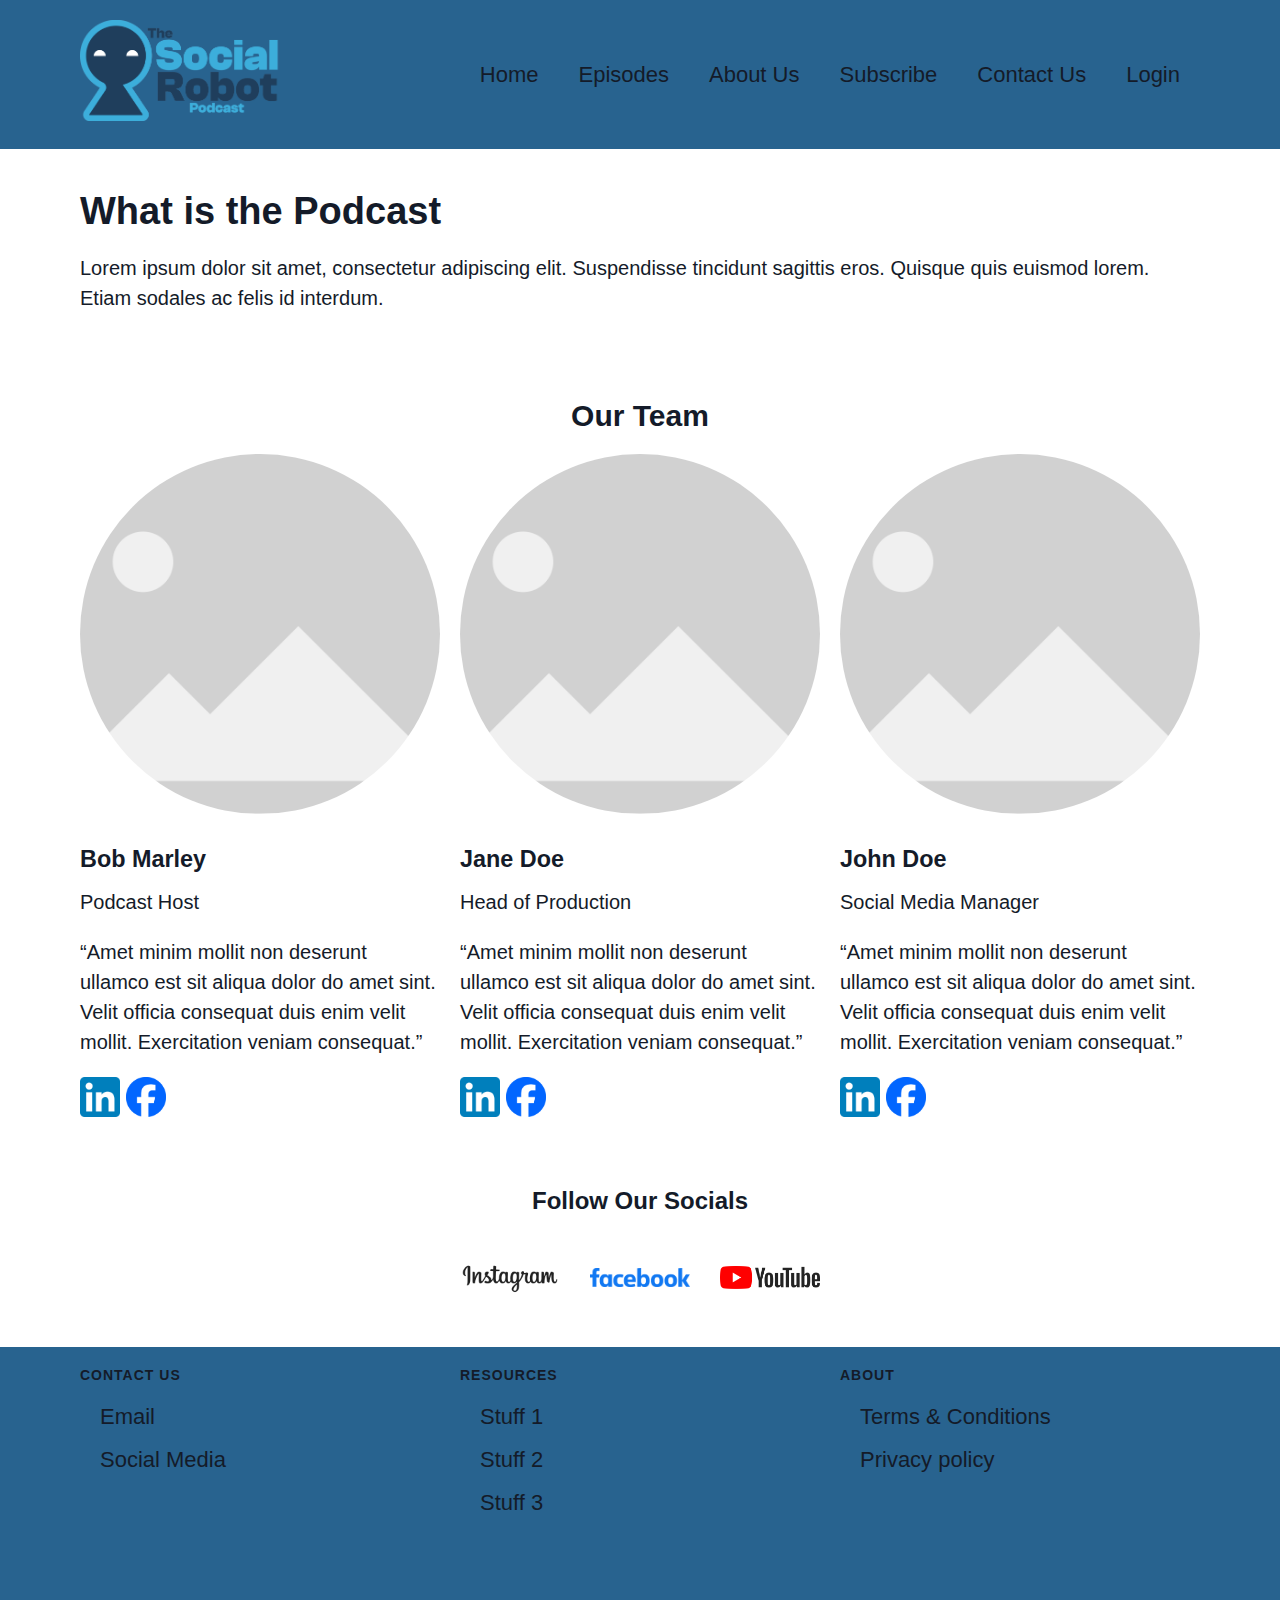
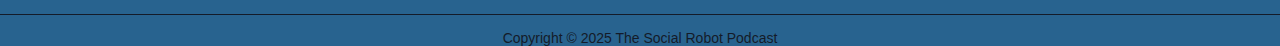
==== about-us.html @ 567af56d "Add files via upload" ====
<!DOCTYPE html>
<html lang="en">
<head>
  <meta charset="utf-8">
  <title>About Us</title>
  <meta name="viewport" content="width=device-width, initial-scale=1.0">
  <link href="css/group-project-standard.css" rel="stylesheet" type="text/css">
</head>
<body class="body">
  <header class="site-header">
    <div class="container-navbar">
      <a href="index.html" class="img-logo"><img src="images/Social-robot-podcast-horizontal-logo-mark.png" alt="Social Robot Podcast Logo"></a>
      <nav role="navigation" class="nav-menu">
        <ul role="list" class="nav-menu-items">
          <li><a href="index.html" aria-current="page" class="nav-link">Home</a></li>
          <li><a href="episodes.html" class="nav-link">Episodes</a></li>
          <li><a href="about-us.html" class="nav-link">About Us</a></li>
          <li><a href="subscribe.html" class="nav-link">Subscribe</a></li>
          <li><a href="contact-us.html" class="nav-link">Contact Us</a></li>
          <li><a href="login.html" class="nav-link">Login</a></li>
        </ul>
      </nav>
    </div>
  </header>
  <section class="about-podcast">
    <div class="container-padded">
      <h1>What is the Podcast</h1>
      <p>Lorem ipsum dolor sit amet, consectetur adipiscing elit. Suspendisse tincidunt sagittis eros. Quisque quis euismod lorem. Etiam sodales ac felis id interdum.</p>
    </div>
  </section>
  <section class="our-team">
    <div class="container-padded">
      <h2 class="centered-heading">Our Team</h2>
      <div class="grid-layout">
        <div class="team-card"><img src="images/Placeholder_view_vector.svg.png" class="profile-image" alt="Profile Image">
          <div>
            <h3 class="name-main-heading">Bob Marley</h3>
            <div>Podcast Host</div>
          </div>
          <p class="margin-bottom-large">“Amet minim mollit non deserunt ullamco est sit aliqua dolor do amet sint. Velit officia consequat duis enim velit mollit. Exercitation veniam consequat.”</p>
          <div class="div-block">
            <img src="images/LinkedIn_icon.svg.png" class="social-icon" alt="LinkedIn Icon">
            <img src="images/2023_Facebook_icon.svg.png" class="social-icon" alt="Facebook Icon">
          </div>
        </div>
        <div class="team-card"><img src="images/Placeholder_view_vector.svg.png" class="profile-image" alt="Profile Image">
          <div>
            <h3 class="name-main-heading">Jane Doe</h3>
            <div>Head of Production</div>
          </div>
          <p class="margin-bottom-large">“Amet minim mollit non deserunt ullamco est sit aliqua dolor do amet sint. Velit officia consequat duis enim velit mollit. Exercitation veniam consequat.”</p>
          <div class="div-block">
            <img src="images/LinkedIn_icon.svg.png" class="social-icon" alt="LinkedIn Icon">
            <img src="images/2023_Facebook_icon.svg.png" class="social-icon" alt="Facebook Icon">
          </div>
        </div>
        <div class="team-card"><img src="images/Placeholder_view_vector.svg.png" class="profile-image" alt="Profile Image">
          <div>
            <h3 class="name-main-heading">John Doe</h3>
            <div>Social Media Manager</div>
          </div>
          <p class="margin-bottom-large">“Amet minim mollit non deserunt ullamco est sit aliqua dolor do amet sint. Velit officia consequat duis enim velit mollit. Exercitation veniam consequat.”</p>
          <div class="div-block">
            <img src="images/LinkedIn_icon.svg.png" class="social-icon" alt="LinkedIn Icon">
            <img src="images/2023_Facebook_icon.svg.png" class="social-icon" alt="Facebook Icon">
          </div>
        </div>
      </div>
    </div>
  </section>
  <section class="follow-socials">
    <div class="container-padded">
      <h2 class="socials-title">Follow Our Socials</h2>
      <div class="socials-wrapper">
        <img src="images/Instagram_logo.svg.png" class="social-icon" alt="Instagram Logo">
        <img src="images/Facebook_Logo_2019.svg.png" class="social-icon" alt="Facebook Logo">
        <img src="images/YouTube_Logo_2017.svg.png" class="social-icon" alt="YouTube Logo">
      </div>
    </div>
  </section>
  <footer class="page-footer">
    <div class="container-padded">
      <div class="footer-content">
        <div class="footer-block">
          <div class="title-small">Contact Us</div>
          <a class="nav-link" href="#">Email</a>
          <a class="nav-link" href="#">Social Media</a>
        </div>
        <div class="footer-block">
          <div class="title-small">Resources</div>
          <a class="nav-link" href="#">Stuff 1</a>
          <a class="nav-link" href="#">Stuff 2</a>
          <a class="nav-link" href="#">Stuff 3</a>
        </div>
        <div class="footer-block">
          <div class="title-small">About</div>
          <a href="#" class="nav-link">Terms &amp; Conditions</a>
          <a href="#" class="nav-link">Privacy policy</a>
        </div>
      </div>
    </div>
    <div class="footer-divider"></div>
    <div class="footer-copyright-center">Copyright © 2025 The Social Robot Podcast</div>
  </footer>
</body>
</html>
---- css/group-project-standard.css ----
:root {
  --dark-blue: #141b29;
  --blue: #28638f;
  --mid-blue: #1f3e5c;
  --light-blue: #3caedb;
  --yellow: #ffbb38;
  --font-family: Arial, sans-serif;
  --font-size: 20px;
  --line-height: 1.5;
}

ul > li {
  display: inline-block;
}

h1, h2, h3 {
  margin-top: 20px;
  margin-bottom: 10px;
}

h1 {
  font-size: 38px;
  font-weight: bold;
  line-height: 44px;
}

p {
  margin-bottom: 20px;
}

img {
  max-width: 100%;
  height: auto;
  display: inline-block;
  justify-content: center;
}

.img-navbar {
  object-fit: scale-down;
}

.img-icon {
  max-width: 30%;
  height: auto;
  object-fit: scale-down;
}

.img-logo {
  display: block;
  margin-right: 20px;
  max-width: 200px;
  height: auto;
}

.img-logo img {
  max-width: 100%;
  height: auto;
}

.container-navbar {
  background-color: var(--blue);
  justify-content: space-between;
  align-items: center;
  padding: 20px 80px;
  position: relative;
  display: flex;
  flex-wrap: wrap;
}

.wrapper-split {
  justify-content: space-evenly;
  align-items: center;
  display: flex;
  padding: 10px 0;
  flex-wrap: wrap;
}

.nav-menu {
  justify-content: flex-end;
  align-items: center;
  display: flex;
  width: auto;
}

.nav-menu-items {
  display: flex;
  justify-content: space-between;
  width: auto;
}

.nav-link {
  color: var(--dark-blue);
  margin: 0 10px;
  padding: 5px 10px;
  text-decoration: none;
  font-size: 22px; /* Increase font size for better readability */
}

.nav-link:hover {
  color: var(--yellow);
}

.split {
  flex-flow: column;
  flex: 1 1 45%;
  justify-content: center;
  align-self: stretch;
  align-items: flex-start;
  max-width: 45%;
  display: flex;
  margin: 10px;
}

.container-padded {
  background-color: #0000;
  padding: 20px 80px;
  position: relative;
}

.centered-heading {
  text-align: center;
  margin-bottom: 16px;
}

.centered-subheading {
  text-align: center;
  max-width: 530px;
  margin-left: auto;
  margin-right: auto;
}

.scroll-item {
  display: inline-block;
  vertical-align: middle;
  padding: 20px 20px;
  white-space: normal;
}

.scroll-outer {
  width: auto;
  overflow-x: scroll;
  overflow-y: hidden;
  white-space: nowrap;
}

.team-block-info-2 {
  flex-direction: column;
  align-items: flex-start;
  padding-left: 24px;
  padding-right: 24px;
  display: flex;
}

.team-member-name {
  margin-bottom: 12px;
  font-weight: 600;
}

.grid-layout {
  display: grid;
  grid-template-columns: repeat(auto-fit, minmax(200px, 1fr));
  gap: 20px;
}

.info-card {
  text-align: center;
  padding: 20px;
  background-color: #f9f9f9;
  border-radius: 8px;
}

.profile-image {
  width: 100%;
  height: auto;
  border-radius: 50%;
  aspect-ratio: 1 / 1;
  object-fit: cover;
}

.info-name {
  margin-top: 10px;
  font-size: 18px;
  font-weight: bold;
}

.socials-title {
  text-align: center;
  font-size: 24px;
  line-height: 32px;
}

.socials-wrapper {
  display: flex;
  justify-content: center;
  gap: 30px;
  flex-wrap: wrap;
}

.social-icon {
  width: 100px;
  height: 100px;
  object-fit: contain;
}

.page-footer {
  background-color: var(--blue);
}

.footer-wrapper {
  justify-content: space-between;
  align-items: flex-start;
  max-width: 900px;
  margin-left: auto;
  margin-right: auto;
  display: flex;
}

.footer-content {
  display: grid;
  grid-template-columns: repeat(auto-fit, minmax(200px, 1fr));
  grid-gap: 20px;
}

.footer-block {
  flex-direction: column;
  justify-content: flex-start;
  align-items: flex-start;
  display: flex;
}

.title-small {
  letter-spacing: 1px;
  text-transform: uppercase;
  margin-bottom: 12px;
  font-size: 14px;
  font-weight: 700;
  line-height: 16px;
}

.footer-social-block {
  justify-content: flex-start;
  align-items: center;
  margin-top: 12px;
  margin-left: -12px;
  display: flex;
}

.footer-social-link {
  margin-left: 12px;
}

.footer-divider {
  background-color: var(--dark-blue);
  width: 100%;
  height: 1px;
  margin-top: 70px;
  margin-bottom: 15px;
}

.footer-copyright-center {
  text-align: center;
  font-size: 14px;
  line-height: 16px;
}

body {
  margin: 0;
  min-height: 100%;
  background-color: #fff;
  font-family: var(--font-family);
  font-size: var(--font-size);
  line-height: var(--line-height);
  color: var(--dark-blue);
}

.button-primary {
  color: #fff;
  letter-spacing: 2px;
  text-transform: uppercase;
  background-color: #1a1b1f;
  padding: 12px 25px;
  font-size: 12px;
  line-height: 20px;
  transition: all .2s;
}

.button-primary:hover {
  color: #fff;
  background-color: #32343a;
}

.button-primary:active {
  background-color: #43464d;
}

.small-icon {
  width: 48px;
  height: 48px;
}

/* Media queries for responsive design */
@media (max-width: 1200px) {
  .container-navbar {
    flex-direction: column;
    padding: 20px;
  }

  .nav-menu {
    justify-content: center;
  }

  .wrapper-split {
    flex-direction: column;
    padding: 20px;
  }

  .split {
    max-width: 100%;
    margin-bottom: 20px;
  }

  .footer-content {
    grid-template-columns: 1fr;
  }
}

@media (max-width: 768px) {
  .nav-menu-items {
    flex-direction: column;
    align-items: center;
    gap: 20px; /* Add spacing between nav items */
  }

  .nav-link {
    margin: 10px 0;
    font-size: 24px; /* Increase font size for better readability on smaller screens */
  }

  .container-padded {
    padding: 20px;
  }

  .footer-content {
    grid-template-columns: 1fr;
  }

  .grid-layout {
    grid-template-columns: 1fr;
  }

  .info-card {
    margin-bottom: 20px;
  }

  .scroll-item {
    width: 100%;
    box-sizing: border-box;
    display: flex;
    flex-direction: column;
    align-items: center;
    padding: 10px;
  }

  .scroll-outer {
    overflow-x: auto;
    display: flex;
    flex-wrap: nowrap;
  }

  .scroll-item img {
    max-width: 100%;
    height: auto;
  }
}

/* Additional styles for the about-us section */
.scroll-outer {
  display: flex;
  overflow-x: auto;
  gap: 20px;
}

.scroll-item {
  flex: 0 0 calc(33.333% - 20px);
  box-sizing: border-box;
}

@media (max-width: 1200px) {
  .scroll-item {
    flex: 0 0 calc(50% - 20px);
  }
}

@media (max-width: 768px) {
  .scroll-item {
    flex: 0 0 100%;
  }
}

/* Styles for the social icons */
@media (max-width: 768px) {
  .social-icon {
    width: 120px;
    height: 120px;
  }
}

/* Styles for the social logos */
.socials-wrapper {
  display: flex;
  justify-content: center;
  gap: 30px;
  flex-wrap: wrap;
}

.social-logo {
  width: 200px;
  height: 200px;
  object-fit: contain;
}

@media (max-width: 768px) {
  .social-logo {
    width: 240px;
    height: 240px;
  }
}

/* Styles for the team card icons */
.team-card .social-icon {
  width: 40px;
  height: 40px;
  object-fit: contain;
}
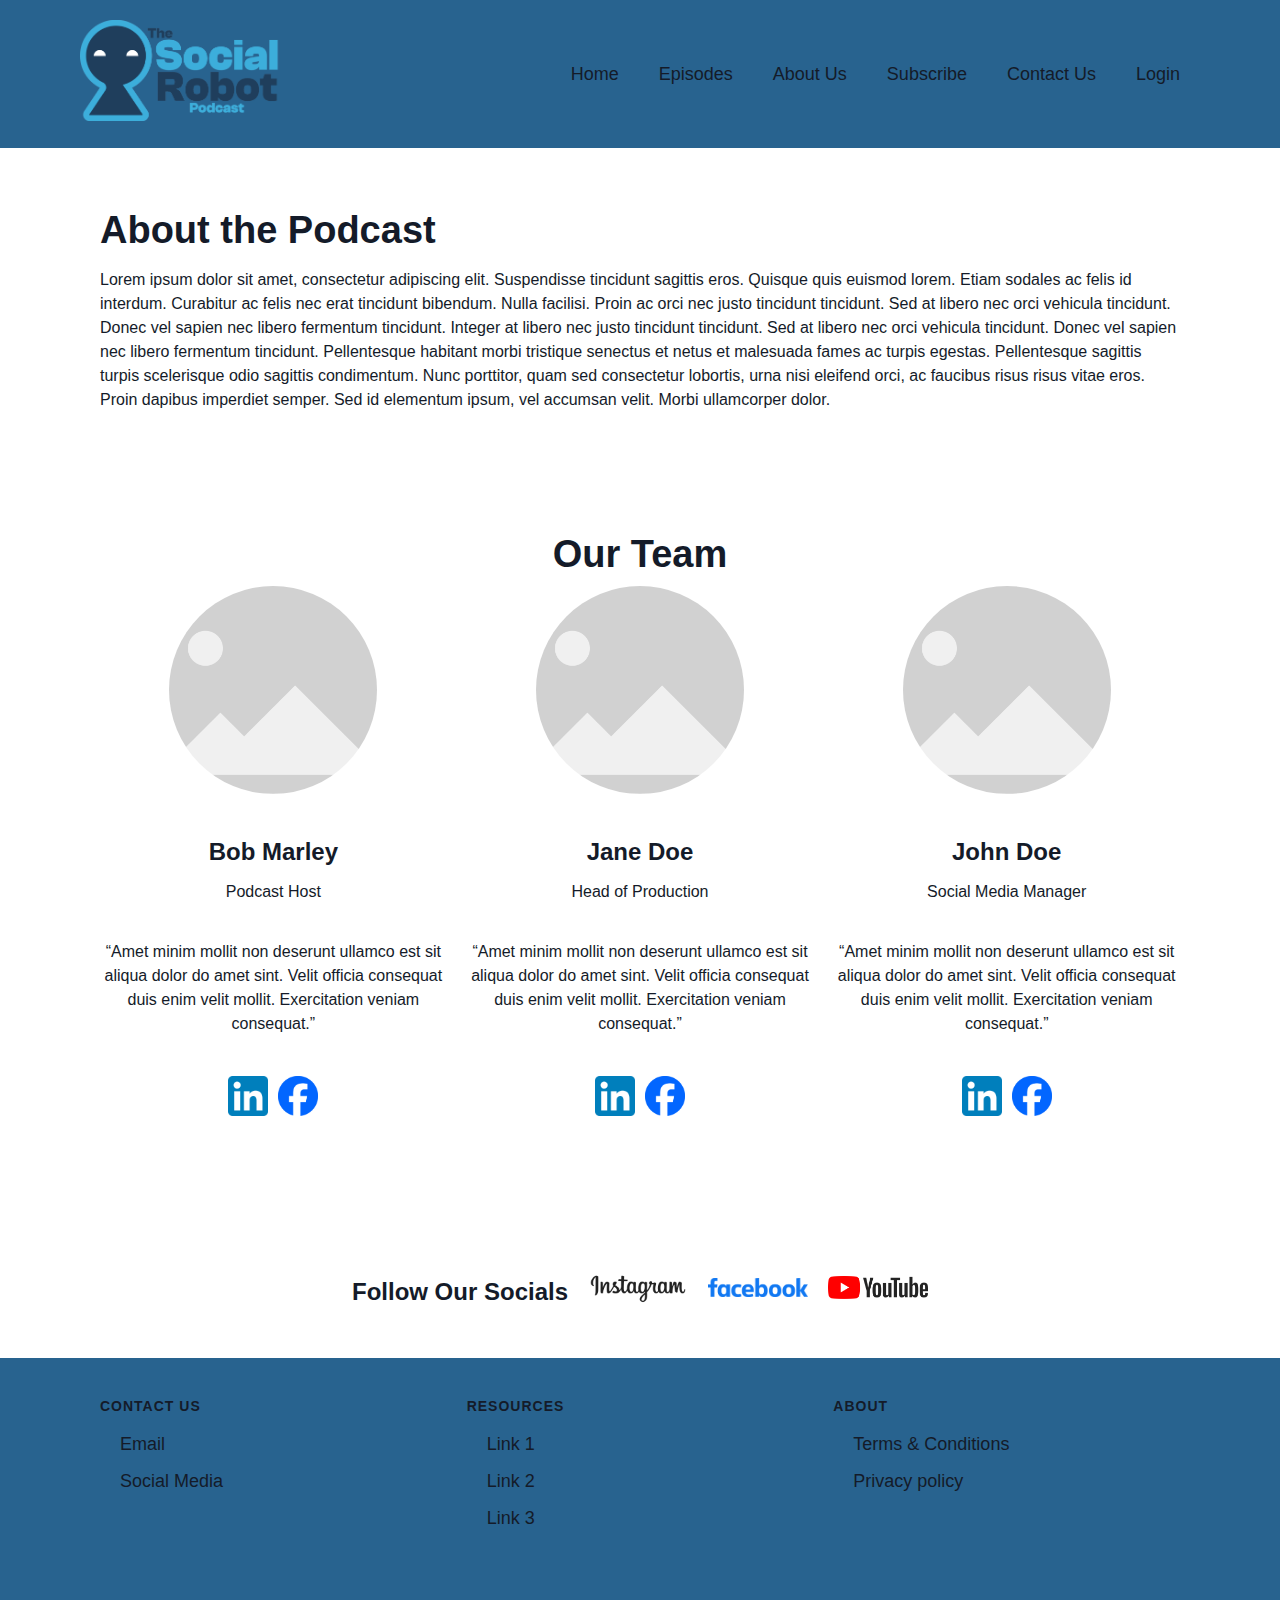
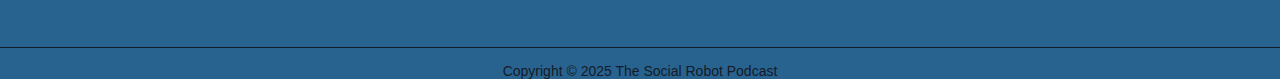
==== commit 4c85cda9: "Add files via upload" ====
--- a/about-us.html
+++ b/about-us.html
@@ -11,6 +11,11 @@
     <div class="container-navbar">
       <a href="index.html" class="img-logo"><img src="images/Social-robot-podcast-horizontal-logo-mark.png" alt="Social Robot Podcast Logo"></a>
       <nav role="navigation" class="nav-menu">
+        <div class="burger-menu" style="background-color: blue;">
+          <div class="line1"></div>
+          <div class="line2"></div>
+          <div class="line3"></div>
+        </div>
         <ul role="list" class="nav-menu-items">
           <li><a href="index.html" aria-current="page" class="nav-link">Home</a></li>
           <li><a href="episodes.html" class="nav-link">Episodes</a></li>
@@ -24,43 +29,46 @@
   </header>
   <section class="about-podcast">
     <div class="container-padded">
-      <h1>What is the Podcast</h1>
-      <p>Lorem ipsum dolor sit amet, consectetur adipiscing elit. Suspendisse tincidunt sagittis eros. Quisque quis euismod lorem. Etiam sodales ac felis id interdum.</p>
+      <h1 class="section-heading">About the Podcast</h1>
+      <p>Lorem ipsum dolor sit amet, consectetur adipiscing elit. Suspendisse tincidunt sagittis eros. Quisque quis euismod lorem. Etiam sodales ac felis id interdum. Curabitur ac felis nec erat tincidunt bibendum. Nulla facilisi. Proin ac orci nec justo tincidunt tincidunt. Sed at libero nec orci vehicula tincidunt. Donec vel sapien nec libero fermentum tincidunt. Integer at libero nec justo tincidunt tincidunt. Sed at libero nec orci vehicula tincidunt. Donec vel sapien nec libero fermentum tincidunt. Pellentesque habitant morbi tristique senectus et netus et malesuada fames ac turpis egestas. Pellentesque sagittis turpis scelerisque odio sagittis condimentum. Nunc porttitor, quam sed consectetur lobortis, urna nisi eleifend orci, ac faucibus risus risus vitae eros. Proin dapibus imperdiet semper. Sed id elementum ipsum, vel accumsan velit. Morbi ullamcorper dolor.</p>
     </div>
   </section>
-  <section class="our-team">
+  <section class="our-team" style="padding-bottom: 20px;">
     <div class="container-padded">
-      <h2 class="centered-heading">Our Team</h2>
-      <div class="grid-layout">
-        <div class="team-card"><img src="images/Placeholder_view_vector.svg.png" class="profile-image" alt="Profile Image">
+      <h2 class="section-heading centered-heading">Our Team</h2>
+      <div class="grid-layout centered-content">
+        <div class="team-card centered-content">
+          <img src="images/Placeholder_view_vector.svg.png" class="profile-image" alt="Profile Image">
           <div>
             <h3 class="name-main-heading">Bob Marley</h3>
             <div>Podcast Host</div>
           </div>
           <p class="margin-bottom-large">“Amet minim mollit non deserunt ullamco est sit aliqua dolor do amet sint. Velit officia consequat duis enim velit mollit. Exercitation veniam consequat.”</p>
-          <div class="div-block">
+          <div class="div-block centered-content">
             <img src="images/LinkedIn_icon.svg.png" class="social-icon" alt="LinkedIn Icon">
             <img src="images/2023_Facebook_icon.svg.png" class="social-icon" alt="Facebook Icon">
           </div>
         </div>
-        <div class="team-card"><img src="images/Placeholder_view_vector.svg.png" class="profile-image" alt="Profile Image">
+        <div class="team-card centered-content">
+          <img src="images/Placeholder_view_vector.svg.png" class="profile-image" alt="Profile Image">
           <div>
             <h3 class="name-main-heading">Jane Doe</h3>
             <div>Head of Production</div>
           </div>
           <p class="margin-bottom-large">“Amet minim mollit non deserunt ullamco est sit aliqua dolor do amet sint. Velit officia consequat duis enim velit mollit. Exercitation veniam consequat.”</p>
-          <div class="div-block">
+          <div class="div-block centered-content">
             <img src="images/LinkedIn_icon.svg.png" class="social-icon" alt="LinkedIn Icon">
             <img src="images/2023_Facebook_icon.svg.png" class="social-icon" alt="Facebook Icon">
           </div>
         </div>
-        <div class="team-card"><img src="images/Placeholder_view_vector.svg.png" class="profile-image" alt="Profile Image">
+        <div class="team-card centered-content">
+          <img src="images/Placeholder_view_vector.svg.png" class="profile-image" alt="Profile Image">
           <div>
             <h3 class="name-main-heading">John Doe</h3>
             <div>Social Media Manager</div>
           </div>
           <p class="margin-bottom-large">“Amet minim mollit non deserunt ullamco est sit aliqua dolor do amet sint. Velit officia consequat duis enim velit mollit. Exercitation veniam consequat.”</p>
-          <div class="div-block">
+          <div class="div-block centered-content">
             <img src="images/LinkedIn_icon.svg.png" class="social-icon" alt="LinkedIn Icon">
             <img src="images/2023_Facebook_icon.svg.png" class="social-icon" alt="Facebook Icon">
           </div>
@@ -69,12 +77,12 @@
     </div>
   </section>
   <section class="follow-socials">
-    <div class="container-padded">
+    <div class="container-padded centered-content">
       <h2 class="socials-title">Follow Our Socials</h2>
-      <div class="socials-wrapper">
-        <img src="images/Instagram_logo.svg.png" class="social-icon" alt="Instagram Logo">
-        <img src="images/Facebook_Logo_2019.svg.png" class="social-icon" alt="Facebook Logo">
-        <img src="images/YouTube_Logo_2017.svg.png" class="social-icon" alt="YouTube Logo">
+      <div class="socials-wrapper centered-content">
+        <img src="images/Instagram_logo.svg.png" class="social-icon small-social-icon" alt="Instagram Logo">
+        <img src="images/Facebook_Logo_2019.svg.png" class="social-icon small-social-icon" alt="Facebook Logo">
+        <img src="images/YouTube_Logo_2017.svg.png" class="social-icon small-social-icon" alt="YouTube Logo">
       </div>
     </div>
   </section>
@@ -88,9 +96,9 @@
         </div>
         <div class="footer-block">
           <div class="title-small">Resources</div>
-          <a class="nav-link" href="#">Stuff 1</a>
-          <a class="nav-link" href="#">Stuff 2</a>
-          <a class="nav-link" href="#">Stuff 3</a>
+          <a class="nav-link" href="#">Link 1</a>
+          <a class="nav-link" href="#">Link 2</a>
+          <a class="nav-link" href="#">Link 3</a>
         </div>
         <div class="footer-block">
           <div class="title-small">About</div>
@@ -102,5 +110,23 @@
     <div class="footer-divider"></div>
     <div class="footer-copyright-center">Copyright © 2025 The Social Robot Podcast</div>
   </footer>
+  <script>
+    document.addEventListener('DOMContentLoaded', () => {
+      const burger = document.querySelector('.burger-menu');
+      const navLinks = document.querySelector('.nav-menu-items');
+
+      burger.addEventListener('click', () => {
+        navLinks.classList.toggle('active');
+      });
+
+      navLinks.addEventListener('transitionend', () => {
+        if (navLinks.classList.contains('active')) {
+          document.body.style.overflow = 'hidden';
+        } else {
+          document.body.style.overflow = 'auto';
+        }
+      });
+    });
+  </script>
 </body>
 </html>--- a/css/group-project-standard.css
+++ b/css/group-project-standard.css
@@ -7,6 +7,27 @@
   --font-family: Arial, sans-serif;
   --font-size: 20px;
   --line-height: 1.5;
+  --heading-font-size: 24px;
+  --subheading-font-size: 18px;
+  --paragraph-font-size: 16px;
+  --container-padding: 40px 100px;
+  --container-padding-mobile: 20px;
+  --image-max-width: 100%;
+  --image-height-auto: auto;
+  --button-icon: '▶';
+  --button-background-color: var(--dark-blue);
+  --button-text-color: #fff;
+  --section-heading-font-size: 38px;
+}
+
+body {
+  margin: 0;
+  min-height: 100%;
+  background-color: #fff;
+  font-family: var(--font-family);
+  font-size: var(--paragraph-font-size);
+  line-height: var(--line-height);
+  color: var(--dark-blue);
 }
 
 ul > li {
@@ -14,8 +35,8 @@
 }
 
 h1, h2, h3 {
-  margin-top: 20px;
-  margin-bottom: 10px;
+  margin: 20px 0 10px;
+  font-size: var(--heading-font-size);
 }
 
 h1 {
@@ -26,22 +47,17 @@
 
 p {
   margin-bottom: 20px;
+  font-size: var(--paragraph-font-size);
 }
 
 img {
-  max-width: 100%;
-  height: auto;
+  max-width: var(--image-max-width);
+  height: var(--image-height-auto);
   display: inline-block;
   justify-content: center;
 }
 
-.img-navbar {
-  object-fit: scale-down;
-}
-
-.img-icon {
-  max-width: 30%;
-  height: auto;
+.img-navbar, .img-icon, .img-logo img {
   object-fit: scale-down;
 }
 
@@ -52,11 +68,6 @@
   height: auto;
 }
 
-.img-logo img {
-  max-width: 100%;
-  height: auto;
-}
-
 .container-navbar {
   background-color: var(--blue);
   justify-content: space-between;
@@ -64,14 +75,6 @@
   padding: 20px 80px;
   position: relative;
   display: flex;
-  flex-wrap: wrap;
-}
-
-.wrapper-split {
-  justify-content: space-evenly;
-  align-items: center;
-  display: flex;
-  padding: 10px 0;
   flex-wrap: wrap;
 }
 
@@ -93,7 +96,7 @@
   margin: 0 10px;
   padding: 5px 10px;
   text-decoration: none;
-  font-size: 22px; /* Increase font size for better readability */
+  font-size: var(--subheading-font-size);
 }
 
 .nav-link:hover {
@@ -109,97 +112,149 @@
   max-width: 45%;
   display: flex;
   margin: 10px;
+  flex-direction: column;
+  justify-content: space-between;
 }
 
 .container-padded {
-  background-color: #0000;
-  padding: 20px 80px;
+  background-color: transparent;
+  padding: var(--container-padding);
   position: relative;
 }
 
-.centered-heading {
+.centered-heading, .centered-subheading {
   text-align: center;
-  margin-bottom: 16px;
 }
 
 .centered-subheading {
-  text-align: center;
   max-width: 530px;
-  margin-left: auto;
-  margin-right: auto;
+  margin: 0 auto;
+}
+
+.wrapper-split {
+  justify-content: space-evenly;
+  align-items: center;
+  display: flex;
+  padding: 40px;
+  flex-wrap: wrap;
+}
+
+.button-primary {
+  color: var(--button-text-color);
+  letter-spacing: 2px;
+  text-transform: uppercase;
+  background-color: var(--button-background-color);
+  padding: 12px 25px;
+  font-size: 12px;
+  line-height: 20px;
+  transition: all .2s;
+  border: none;
+  cursor: pointer;
+  height: 42px;
+  border-radius: 5px;
+  display: flex;
+  align-items: center;
+  justify-content: flex-end;
+  padding: 10px 20px;
+  text-decoration: none;
+}
+
+.button-primary:hover {
+  background-color: #32343a;
+}
+
+.button-primary:active {
+  background-color: #43464d;
+}
+
+.button-primary::after {
+  content: var(--button-icon);
+  margin-left: 10px;
+}
+
+.small-icon {
+  width: 48px;
+  height: 48px;
+}
+
+.scrollable-items {
+  overflow-x: auto;
+  white-space: nowrap;
+  padding: 20px 0;
+  position: relative;
+}
+
+.scroll-container {
+  display: flex;
+  gap: 10%;
+  overflow: hidden;
+}
+
+.scroll-arrow {
+  position: absolute;
+  top: 50%;
+  transform: translateY(-50%);
+  font-size: 2rem;
+  cursor: pointer;
+  z-index: 1;
+  background-color: rgba(0, 0, 0, 0.5);
+  color: white;
+  padding: 10px;
+  border-radius: 50%;
+  width: 50px;
+  height: 50px;
+  display: flex;
+  justify-content: center;
+  align-items: center;
+  aspect-ratio: 1 / 1;
+}
+
+.left-arrow {
+  left: 10px;
+}
+
+.right-arrow {
+  right: 10px;
 }
 
 .scroll-item {
-  display: inline-block;
-  vertical-align: middle;
-  padding: 20px 20px;
-  white-space: normal;
-}
-
-.scroll-outer {
-  width: auto;
-  overflow-x: scroll;
-  overflow-y: hidden;
-  white-space: nowrap;
-}
-
-.team-block-info-2 {
-  flex-direction: column;
-  align-items: flex-start;
-  padding-left: 24px;
-  padding-right: 24px;
-  display: flex;
-}
-
-.team-member-name {
-  margin-bottom: 12px;
-  font-weight: 600;
-}
-
-.grid-layout {
-  display: grid;
-  grid-template-columns: repeat(auto-fit, minmax(200px, 1fr));
-  gap: 20px;
-}
-
-.info-card {
-  text-align: center;
-  padding: 20px;
-  background-color: #f9f9f9;
-  border-radius: 8px;
-}
-
-.profile-image {
+  display: flex;
+  align-items: center;
+  width: 100vw;
+  text-align: left;
+  flex-wrap: wrap;
+  flex-shrink: 0;
+  max-width: 100%;
+}
+
+.scroll-item .split {
+  flex: 1 1 45%;
+  max-width: 45%;
+  margin: 10px;
+}
+
+.scroll-item img {
+  width: 50%;
+  height: auto;
+}
+
+.item-text {
   width: 100%;
-  height: auto;
-  border-radius: 50%;
-  aspect-ratio: 1 / 1;
-  object-fit: cover;
-}
-
-.info-name {
-  margin-top: 10px;
-  font-size: 18px;
-  font-weight: bold;
-}
-
-.socials-title {
-  text-align: center;
-  font-size: 24px;
-  line-height: 32px;
-}
-
-.socials-wrapper {
-  display: flex;
-  justify-content: center;
-  gap: 30px;
-  flex-wrap: wrap;
-}
-
-.social-icon {
-  width: 100px;
-  height: 100px;
-  object-fit: contain;
+  padding-left: 40px;
+  margin-left: 20px;
+}
+
+.subscribe .subscribe-image {
+  width: 50%;
+}
+
+.email-input {
+  width: 70%;
+  padding: 10px;
+  margin: 10px 0;
+  font-size: 16px;
+  border: 1px solid #ccc;
+  border-radius: 4px 0 0 4px;
 }
 
 .page-footer {
@@ -210,8 +265,7 @@
   justify-content: space-between;
   align-items: flex-start;
   max-width: 900px;
-  margin-left: auto;
-  margin-right: auto;
+  margin: 0 auto;
   display: flex;
 }
 
@@ -253,8 +307,7 @@
   background-color: var(--dark-blue);
   width: 100%;
   height: 1px;
-  margin-top: 70px;
-  margin-bottom: 15px;
+  margin: 70px 0 15px;
 }
 
 .footer-copyright-center {
@@ -263,42 +316,142 @@
   line-height: 16px;
 }
 
-body {
-  margin: 0;
-  min-height: 100%;
-  background-color: #fff;
-  font-family: var(--font-family);
-  font-size: var(--font-size);
-  line-height: var(--line-height);
-  color: var(--dark-blue);
-}
-
-.button-primary {
+.grid-layout {
+  display: grid;
+  grid-template-columns: repeat(auto-fit, minmax(200px, 1fr));
+  gap: 20px;
+  justify-content: center;
+}
+
+.info-card {
+  text-align: center;
+  padding: 40px;
+  background-color: transparent;
+  border-radius: 8px;
+  margin-bottom: 20px;
+}
+
+.profile-image {
+  width: 60%;
+  height: auto;
+  border-radius: 50%;
+  aspect-ratio: 1 / 1;
+  object-fit: cover;
+}
+
+.info-name {
+  margin-top: 10px;
+  font-size: var(--subheading-font-size);
+  font-weight: bold;
+}
+
+.socials-title {
+  font-size: var(--heading-font-size);
+  line-height: 32px;
+}
+
+.socials-wrapper {
+  display: flex;
+  justify-content: center;
+  gap: 30px;
+  flex-wrap: wrap;
+}
+
+.social-logo {
+  width: 200px;
+  height: 200px;
+  object-fit: contain;
+}
+
+.team-card .social-icon {
+  width: 40px;
+  height: 40px;
+  object-fit: contain;
+}
+
+.centered-socials {
+  padding: 0 200px;
+  text-align: center;
+}
+
+.centered-image {
+  display: block;
+  margin: 0 auto;
+}
+
+.subscribe-form {
+  display: flex;
+  align-items: center;
+}
+
+.episode-image {
+  width: 50%;
+  height: auto;
+  margin: 0 auto;
+}
+
+.episode-list .button-primary {
+  background-color: var(--dark-blue);
   color: #fff;
-  letter-spacing: 2px;
-  text-transform: uppercase;
-  background-color: #1a1b1f;
-  padding: 12px 25px;
-  font-size: 12px;
-  line-height: 20px;
-  transition: all .2s;
-}
-
-.button-primary:hover {
-  color: #fff;
-  background-color: #32343a;
-}
-
-.button-primary:active {
-  background-color: #43464d;
-}
-
-.small-icon {
-  width: 48px;
-  height: 48px;
-}
-
-/* Media queries for responsive design */
+  padding: 5px 15px;
+}
+
+.episode-list .wrapper-split .split {
+  margin-right: 5px;
+}
+
+.centered-content {
+  display: flex;
+  justify-content: center;
+  align-items: center;
+  gap: 20px;
+}
+
+.small-social-icon {
+  width: 100px;
+  height: auto;
+}
+
+.team-card {
+  display: flex;
+  flex-direction: column;
+  align-items: center;
+  text-align: center;
+}
+
+.div-block {
+  display: flex;
+  justify-content: center;
+  gap: 10px;
+}
+
+.section-heading {
+  font-size: var(--section-heading-font-size);
+  font-weight: bold;
+  line-height: 44px;
+}
+
+.our-team {
+  margin-bottom: 40px;
+  padding-bottom: 20px;
+}
+
+.burger-menu {
+  display: none;
+  cursor: pointer;
+  flex-direction: column;
+  justify-content: space-between;
+  width: 30px;
+  height: 21px;
+}
+
+.burger-menu div {
+  width: 100%;
+  height: 3px;
+  background-color: #333;
+  border-radius: 10px;
+}
+
 @media (max-width: 1200px) {
   .container-navbar {
     flex-direction: column;
@@ -328,16 +481,16 @@
   .nav-menu-items {
     flex-direction: column;
     align-items: center;
-    gap: 20px; /* Add spacing between nav items */
+    gap: 20px;
   }
 
   .nav-link {
     margin: 10px 0;
-    font-size: 24px; /* Increase font size for better readability on smaller screens */
+    font-size: 24px;
   }
 
   .container-padded {
-    padding: 20px;
+    padding: var(--container-padding-mobile);
   }
 
   .footer-content {
@@ -368,67 +521,50 @@
   }
 
   .scroll-item img {
-    max-width: 100%;
+    width: 80%;
     height: auto;
   }
-}
-
-/* Additional styles for the about-us section */
-.scroll-outer {
-  display: flex;
-  overflow-x: auto;
-  gap: 20px;
-}
-
-.scroll-item {
-  flex: 0 0 calc(33.333% - 20px);
-  box-sizing: border-box;
-}
-
-@media (max-width: 1200px) {
-  .scroll-item {
-    flex: 0 0 calc(50% - 20px);
-  }
-}
-
-@media (max-width: 768px) {
-  .scroll-item {
-    flex: 0 0 100%;
-  }
-}
-
-/* Styles for the social icons */
-@media (max-width: 768px) {
+
+  .scroll-item .item-text {
+    padding-left: 0;
+    margin-left: 0;
+    text-align: center;
+  }
+
   .social-icon {
     width: 120px;
     height: 120px;
   }
-}
-
-/* Styles for the social logos */
-.socials-wrapper {
-  display: flex;
-  justify-content: center;
-  gap: 30px;
-  flex-wrap: wrap;
-}
-
-.social-logo {
-  width: 200px;
-  height: 200px;
-  object-fit: contain;
-}
-
-@media (max-width: 768px) {
+
   .social-logo {
     width: 240px;
     height: 240px;
   }
-}
-
-/* Styles for the team card icons */
-.team-card .social-icon {
-  width: 40px;
-  height: 40px;
-  object-fit: contain;
-}
+
+  .burger-menu {
+    display: flex;
+  }
+
+  .nav-menu-items {
+    display: none;
+    flex-direction: column;
+    width: 100%;
+    position: relative;
+    background-color: var(--blue);
+  }
+
+  .nav-menu-items.active {
+    display: flex;
+  }
+
+  .nav-menu-items li {
+    text-align: center;
+    padding: 15px 0;
+    width: 100%;
+  }
+
+  .scroll-container {
+    flex-direction: column;
+    align-items: center;
+  }
+}
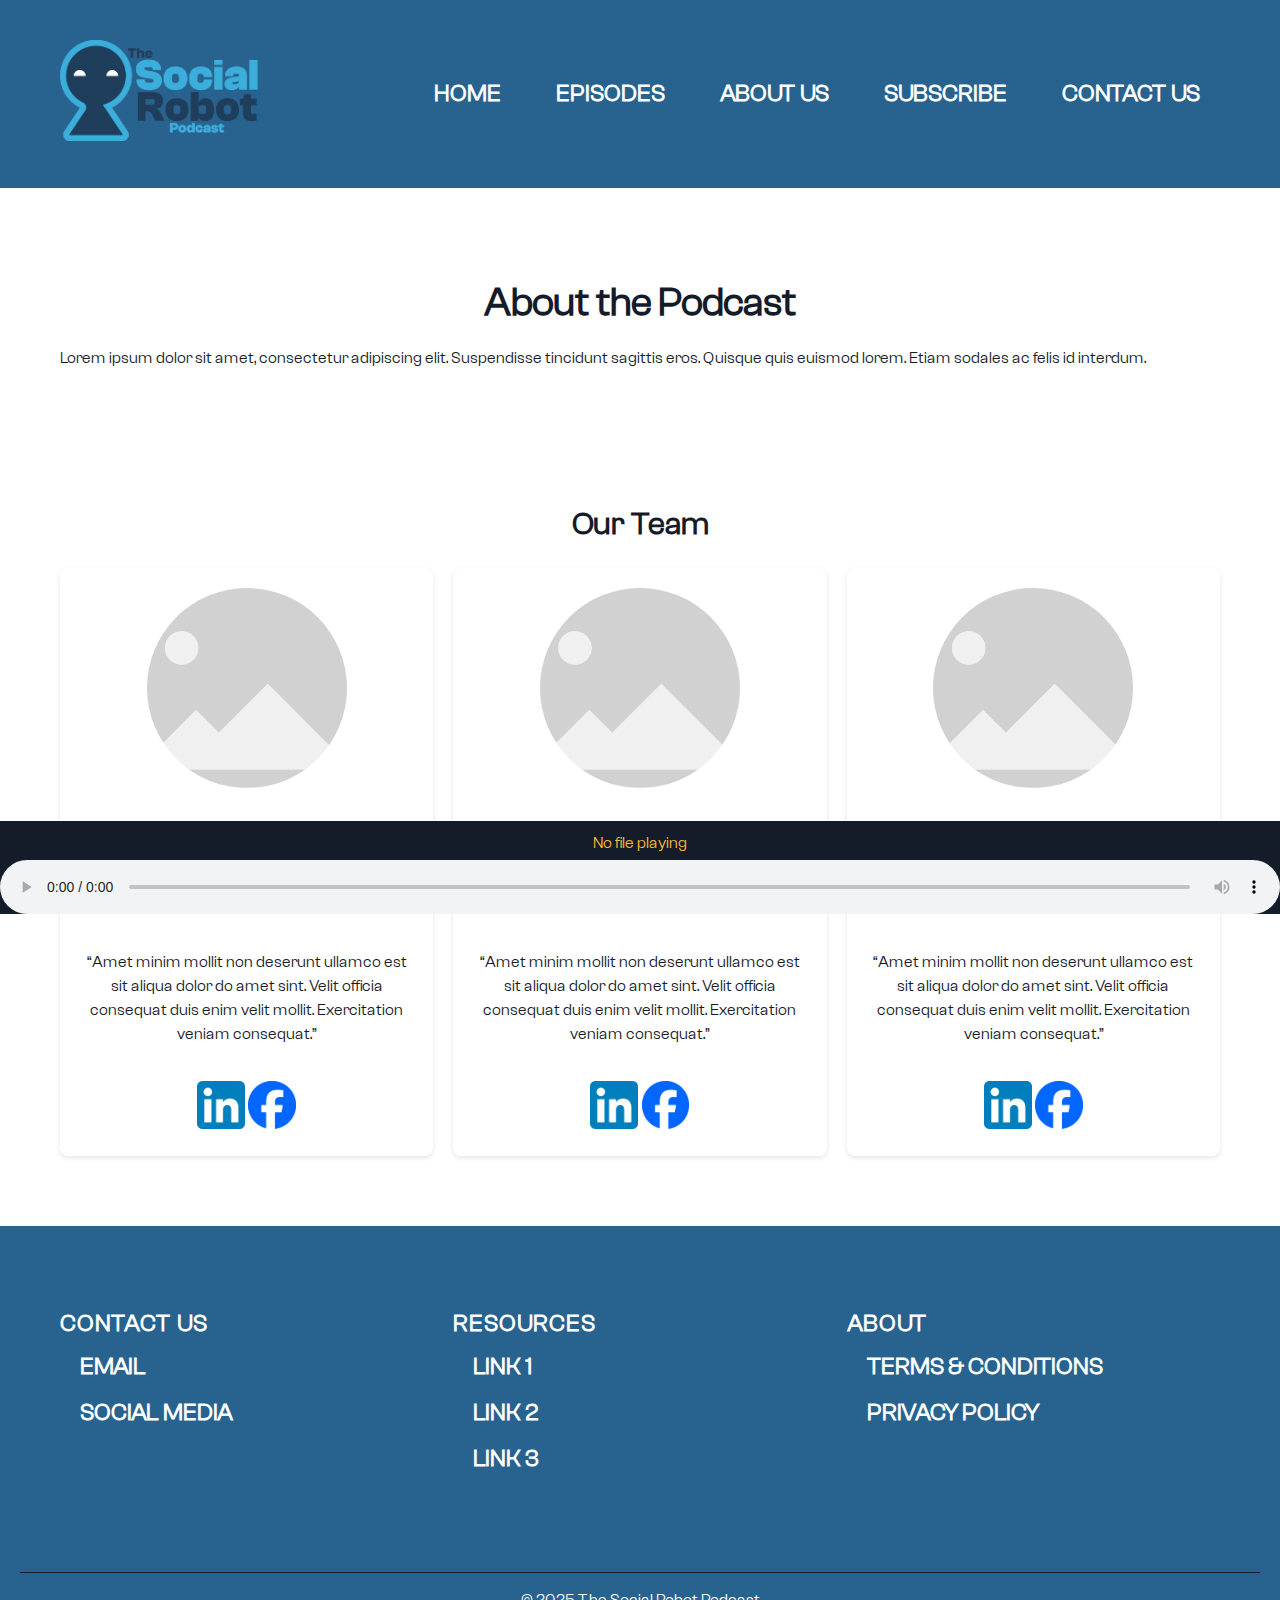
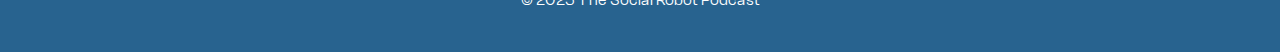
==== commit 25fc241f: "Add files via upload" ====
--- a/about-us.html
+++ b/about-us.html
@@ -4,129 +4,111 @@
   <meta charset="utf-8">
   <title>About Us</title>
   <meta name="viewport" content="width=device-width, initial-scale=1.0">
+  <meta name="description" content="Learn more about The Social Robot Podcast and our team.">
+  <meta property="og:title" content="The Social Robot Podcast">
+  <meta property="og:description" content="Learn more about The Social Robot Podcast and our team.">
+  <meta property="og:image" content="images/Social-robot-podcast-horizontal-logo-mark.png">
+  <meta property="og:url" content="https://www.socialrobotpodcast.com/about-us.html">
   <link href="css/group-project-standard.css" rel="stylesheet" type="text/css">
+  <link rel="icon" href="images/favicon.png" type="image/x-icon">
 </head>
-<body class="body">
+<body>
   <header class="site-header">
     <div class="container-navbar">
-      <a href="index.html" class="img-logo"><img src="images/Social-robot-podcast-horizontal-logo-mark.png" alt="Social Robot Podcast Logo"></a>
-      <nav role="navigation" class="nav-menu">
-        <div class="burger-menu" style="background-color: blue;">
-          <div class="line1"></div>
-          <div class="line2"></div>
-          <div class="line3"></div>
+      <a href="index.html" class="img-logo" aria-label="Home">
+        <img src="images/Social-robot-podcast-horizontal-logo-mark.png" alt="Social Robot Podcast Logo">
+      </a>
+      <nav class="nav-menu" aria-label="Main Navigation">
+        <div class="burger-menu" aria-label="Toggle Navigation">
+          <div></div>
+          <div></div>
+          <div></div>
         </div>
-        <ul role="list" class="nav-menu-items">
-          <li><a href="index.html" aria-current="page" class="nav-link">Home</a></li>
+        <ul class="nav-menu-items">
+          <li><a href="index.html" class="nav-link">Home</a></li>
           <li><a href="episodes.html" class="nav-link">Episodes</a></li>
-          <li><a href="about-us.html" class="nav-link">About Us</a></li>
+          <li><a href="about-us.html" aria-current="page" class="nav-link">About Us</a></li>
           <li><a href="subscribe.html" class="nav-link">Subscribe</a></li>
           <li><a href="contact-us.html" class="nav-link">Contact Us</a></li>
-          <li><a href="login.html" class="nav-link">Login</a></li>
         </ul>
       </nav>
     </div>
   </header>
-  <section class="about-podcast">
-    <div class="container-padded">
-      <h1 class="section-heading">About the Podcast</h1>
-      <p>Lorem ipsum dolor sit amet, consectetur adipiscing elit. Suspendisse tincidunt sagittis eros. Quisque quis euismod lorem. Etiam sodales ac felis id interdum. Curabitur ac felis nec erat tincidunt bibendum. Nulla facilisi. Proin ac orci nec justo tincidunt tincidunt. Sed at libero nec orci vehicula tincidunt. Donec vel sapien nec libero fermentum tincidunt. Integer at libero nec justo tincidunt tincidunt. Sed at libero nec orci vehicula tincidunt. Donec vel sapien nec libero fermentum tincidunt. Pellentesque habitant morbi tristique senectus et netus et malesuada fames ac turpis egestas. Pellentesque sagittis turpis scelerisque odio sagittis condimentum. Nunc porttitor, quam sed consectetur lobortis, urna nisi eleifend orci, ac faucibus risus risus vitae eros. Proin dapibus imperdiet semper. Sed id elementum ipsum, vel accumsan velit. Morbi ullamcorper dolor.</p>
-    </div>
-  </section>
-  <section class="our-team" style="padding-bottom: 20px;">
-    <div class="container-padded">
-      <h2 class="section-heading centered-heading">Our Team</h2>
-      <div class="grid-layout centered-content">
-        <div class="team-card centered-content">
-          <img src="images/Placeholder_view_vector.svg.png" class="profile-image" alt="Profile Image">
-          <div>
-            <h3 class="name-main-heading">Bob Marley</h3>
-            <div>Podcast Host</div>
-          </div>
-          <p class="margin-bottom-large">“Amet minim mollit non deserunt ullamco est sit aliqua dolor do amet sint. Velit officia consequat duis enim velit mollit. Exercitation veniam consequat.”</p>
-          <div class="div-block centered-content">
-            <img src="images/LinkedIn_icon.svg.png" class="social-icon" alt="LinkedIn Icon">
-            <img src="images/2023_Facebook_icon.svg.png" class="social-icon" alt="Facebook Icon">
-          </div>
-        </div>
-        <div class="team-card centered-content">
-          <img src="images/Placeholder_view_vector.svg.png" class="profile-image" alt="Profile Image">
-          <div>
-            <h3 class="name-main-heading">Jane Doe</h3>
-            <div>Head of Production</div>
-          </div>
-          <p class="margin-bottom-large">“Amet minim mollit non deserunt ullamco est sit aliqua dolor do amet sint. Velit officia consequat duis enim velit mollit. Exercitation veniam consequat.”</p>
-          <div class="div-block centered-content">
-            <img src="images/LinkedIn_icon.svg.png" class="social-icon" alt="LinkedIn Icon">
-            <img src="images/2023_Facebook_icon.svg.png" class="social-icon" alt="Facebook Icon">
-          </div>
-        </div>
-        <div class="team-card centered-content">
-          <img src="images/Placeholder_view_vector.svg.png" class="profile-image" alt="Profile Image">
-          <div>
-            <h3 class="name-main-heading">John Doe</h3>
-            <div>Social Media Manager</div>
-          </div>
-          <p class="margin-bottom-large">“Amet minim mollit non deserunt ullamco est sit aliqua dolor do amet sint. Velit officia consequat duis enim velit mollit. Exercitation veniam consequat.”</p>
-          <div class="div-block centered-content">
-            <img src="images/LinkedIn_icon.svg.png" class="social-icon" alt="LinkedIn Icon">
-            <img src="images/2023_Facebook_icon.svg.png" class="social-icon" alt="Facebook Icon">
-          </div>
+  <main>
+    <section class="about-podcast">
+      <div class="container-padded">
+        <h1 class="centered-text">About the Podcast</h1>
+        <p>Lorem ipsum dolor sit amet, consectetur adipiscing elit. Suspendisse tincidunt sagittis eros. Quisque quis euismod lorem. Etiam sodales ac felis id interdum.</p>
+      </div>
+    </section>
+    <section class="our-team">
+      <div class="container-padded">
+        <h2 class="centered-text">Our Team</h2>
+        <div class="grid-layout">
+          <article class="team-card">
+            <img src="images/Placeholder_view_vector.svg.png" alt="Bob Marley Profile Image" class="profile-image">
+            <div>
+              <h3>Bob Marley</h3>
+              <p>Podcast Host</p>
+            </div>
+            <p>“Amet minim mollit non deserunt ullamco est sit aliqua dolor do amet sint. Velit officia consequat duis enim velit mollit. Exercitation veniam consequat.”</p>
+            <div class="social-icons">
+              <img src="images/LinkedIn_icon.svg.png" alt="LinkedIn Icon" class="small-icon">
+              <img src="images/2023_Facebook_icon.svg.png" alt="Facebook Icon" class="small-icon">
+            </div>
+          </article>
+          <article class="team-card">
+            <img src="images/Placeholder_view_vector.svg.png" alt="Jane Doe Profile Image" class="profile-image">
+            <div>
+              <h3>Jane Doe</h3>
+              <p>Head of Production</p>
+            </div>
+            <p>“Amet minim mollit non deserunt ullamco est sit aliqua dolor do amet sint. Velit officia consequat duis enim velit mollit. Exercitation veniam consequat.”</p>
+            <div class="social-icons">
+              <img src="images/LinkedIn_icon.svg.png" alt="LinkedIn Icon" class="small-icon">
+              <img src="images/2023_Facebook_icon.svg.png" alt="Facebook Icon" class="small-icon">
+            </div>
+          </article>
+          <article class="team-card">
+            <img src="images/Placeholder_view_vector.svg.png" alt="John Doe Profile Image" class="profile-image">
+            <div>
+              <h3>John Doe</h3>
+              <p>Social Media Manager</p>
+            </div>
+            <p>“Amet minim mollit non deserunt ullamco est sit aliqua dolor do amet sint. Velit officia consequat duis enim velit mollit. Exercitation veniam consequat.”</p>
+            <div class="social-icons">
+              <img src="images/LinkedIn_icon.svg.png" alt="LinkedIn Icon" class="small-icon">
+              <img src="images/2023_Facebook_icon.svg.png" alt="Facebook Icon" class="small-icon">
+            </div>
+          </article>
         </div>
       </div>
-    </div>
-  </section>
-  <section class="follow-socials">
-    <div class="container-padded centered-content">
-      <h2 class="socials-title">Follow Our Socials</h2>
-      <div class="socials-wrapper centered-content">
-        <img src="images/Instagram_logo.svg.png" class="social-icon small-social-icon" alt="Instagram Logo">
-        <img src="images/Facebook_Logo_2019.svg.png" class="social-icon small-social-icon" alt="Facebook Logo">
-        <img src="images/YouTube_Logo_2017.svg.png" class="social-icon small-social-icon" alt="YouTube Logo">
-      </div>
-    </div>
-  </section>
+    </section>
+  </main>
   <footer class="page-footer">
     <div class="container-padded">
       <div class="footer-content">
         <div class="footer-block">
-          <div class="title-small">Contact Us</div>
-          <a class="nav-link" href="#">Email</a>
-          <a class="nav-link" href="#">Social Media</a>
+          <h4 class="title-small">Contact Us</h4>
+          <a href="#" class="nav-link">Email</a>
+          <a href="#" class="nav-link">Social Media</a>
         </div>
         <div class="footer-block">
-          <div class="title-small">Resources</div>
-          <a class="nav-link" href="#">Link 1</a>
-          <a class="nav-link" href="#">Link 2</a>
-          <a class="nav-link" href="#">Link 3</a>
+          <h4 class="title-small">Resources</h4>
+          <a href="#" class="nav-link">Link 1</a>
+          <a href="#" class="nav-link">Link 2</a>
+          <a href="#" class="nav-link">Link 3</a>
         </div>
         <div class="footer-block">
-          <div class="title-small">About</div>
+          <h4 class="title-small">About</h4>
           <a href="#" class="nav-link">Terms &amp; Conditions</a>
-          <a href="#" class="nav-link">Privacy policy</a>
+          <a href="#" class="nav-link">Privacy Policy</a>
         </div>
       </div>
     </div>
     <div class="footer-divider"></div>
-    <div class="footer-copyright-center">Copyright © 2025 The Social Robot Podcast</div>
+    <p>&copy; 2025 The Social Robot Podcast</p>
   </footer>
-  <script>
-    document.addEventListener('DOMContentLoaded', () => {
-      const burger = document.querySelector('.burger-menu');
-      const navLinks = document.querySelector('.nav-menu-items');
-
-      burger.addEventListener('click', () => {
-        navLinks.classList.toggle('active');
-      });
-
-      navLinks.addEventListener('transitionend', () => {
-        if (navLinks.classList.contains('active')) {
-          document.body.style.overflow = 'hidden';
-        } else {
-          document.body.style.overflow = 'auto';
-        }
-      });
-    });
-  </script>
+  <script src="js/main.js"></script>
 </body>
 </html>--- a/css/group-project-standard.css
+++ b/css/group-project-standard.css
@@ -1,33 +1,352 @@
+/* ============================
+   Import Fonts
+   ============================ */
+/* Core: Importing the Clash Grotesk font for consistent typography across the site */
+@import url('clash-grotesk.css');
+
+/* ============================
+   Root Variables for Consistency
+   ============================ */
+/* Core: Define reusable variables for colors, typography, spacing, and other design elements */
 :root {
-  --dark-blue: #141b29;
-  --blue: #28638f;
-  --mid-blue: #1f3e5c;
-  --light-blue: #3caedb;
-  --yellow: #ffbb38;
-  --font-family: Arial, sans-serif;
-  --font-size: 20px;
-  --line-height: 1.5;
-  --heading-font-size: 24px;
-  --subheading-font-size: 18px;
-  --paragraph-font-size: 16px;
-  --container-padding: 40px 100px;
-  --container-padding-mobile: 20px;
-  --image-max-width: 100%;
-  --image-height-auto: auto;
-  --button-icon: '▶';
-  --button-background-color: var(--dark-blue);
-  --button-text-color: #fff;
-  --section-heading-font-size: 38px;
+  /* Colors */
+  --dark-blue: #141b29; /* Core: Primary dark blue color */
+  --blue: #28638f; /* Core: Secondary blue color */
+  --light-blue: #3caedb; /* Optional: Light blue accent color */
+  --yellow: #ffbb38; /* Core: Highlight color for hover effects */
+  --white: #ffffff; /* Core: Background and text color */
+  --gray-dark: #333; /* Optional: Dark gray for text or borders */
+  --gray-darker: #43464d; /* Optional: Darker gray for active states */
+  --light-gray: #f9f9f9; /* Add a variable for light gray */
+  --dark-gray: #333; /* Add a variable for dark gray */
+  --border-color: #ccc; /* Add a variable for border color */
+
+  /* Typography */
+  --font-family: 'ClashGrotesk-Regular', sans-serif; /* Core: Font family */
+  --font-size-base: 16px; /* Core: Base font size */
+  --line-height-base: 1.5; /* Core: Base line height */
+
+  /* Spacing */
+  --container-padding: 20px; /* Core: Default padding for containers */
+  --container-margin: 50px auto; /* Core: Default margin for containers */
+  --container-padding-mobile: 10px; /* Core: Padding for mobile devices */
+
+  /* Buttons */
+  --button-bg: var(--dark-blue); /* Core: Button background color */
+  --button-color: var(--white); /* Core: Button text color */
+  --button-hover-color: var(--yellow); /* Core: Button hover background color */
+
+  /* Font Sizes */
+  --heading-font-size: 2rem; /* Core: Default heading font size */
+  --subheading-font-size: 1.5rem; /* Core: Subheading font size */
+  --paragraph-font-size: 1rem; /* Core: Paragraph font size */
+
+  /* Images */
+  --image-max-width: 100%; /* Core: Maximum image width */
+  --image-height-auto: auto; /* Core: Maintain image aspect ratio */
+}
+
+/* ============================
+   General Reset
+   ============================ */
+/* Core: Reset default browser styles for consistency */
+* {
+  margin: 0;
+  padding: 0;
+  box-sizing: border-box;
 }
 
 body {
-  margin: 0;
-  min-height: 100%;
-  background-color: #fff;
-  font-family: var(--font-family);
-  font-size: var(--paragraph-font-size);
-  line-height: var(--line-height);
-  color: var(--dark-blue);
+  font-family: var(--font-family); /* Core: Set default font */
+  font-size: var(--font-size-base); /* Core: Set base font size */
+  line-height: var(--line-height-base); /* Core: Set base line height */
+  color: var(--dark-blue); /* Core: Default text color */
+  background-color: var(--white); /* Core: Default background color */
+}
+
+/* ============================
+   Header Section
+   ============================ */
+/* Core: Styles for the header, including logo and navigation */
+header {
+  background-color: var(--blue); /* Core: Header background color */
+  padding: var(--container-padding); /* Core: Header padding */
+  display: flex;
+  justify-content: space-between; /* Core: Space between logo and navigation */
+  align-items: center; /* Core: Vertically align items */
+}
+
+header .img-logo img {
+  max-width: 200px; /* Core: Logo maximum width */
+  height: auto; /* Core: Maintain aspect ratio */
+}
+
+.container-navbar {
+  display: flex; /* Core: Flexbox for layout */
+  justify-content: space-between; /* Core: Space between logo and nav menu */
+  align-items: center; /* Core: Vertically align items */
+  max-width: 1200px; /* Core: Limit container width */
+  width: 100%; /* Core: Full width */
+  margin: 0 auto; /* Core: Center the container */
+  padding: var(--container-padding); /* Consistent padding */
+}
+
+/* Navigation Menu */
+.nav-menu {
+  display: flex; /* Core: Flexbox for navigation */
+  justify-content: flex-end; /* Core: Align navigation to the right */
+  align-items: center; /* Core: Vertically align items */
+}
+
+.nav-menu-items {
+  display: flex; /* Core: Flexbox for menu items */
+  list-style: none; /* Core: Remove default list styling */
+  gap: 15px; /* Core: Add spacing between menu items */
+}
+
+.nav-menu-items.active {
+  display: flex; /* Core: Show menu when active */
+}
+
+.nav-link {
+  color: var(--white); /* Core: Link text color */
+  text-decoration: none; /* Core: Remove underline */
+  padding: 5px 10px; /* Core: Add padding around links */
+  font-size: var(--subheading-font-size); /* Core: Set font size */
+  transition: color 0.3s; /* Core: Smooth hover effect */
+  text-transform: uppercase; /* Apply uppercase text directly */
+  font-weight: bold; /* Apply bold text directly */
+}
+
+.nav-link:hover,
+.nav-link:focus {
+  color: #ffd700; /* Adjusted to a more accessible yellow */
+}
+
+/* Burger Menu */
+.burger-menu {
+  display: none; /* Core: Hide burger menu by default */
+  flex-direction: column; /* Core: Stack burger lines vertically */
+  justify-content: space-between; /* Core: Space between burger lines */
+  width: 30px; /* Added 'px' unit */
+  height: 21px; /* Added 'px' unit */
+  cursor: pointer; /* Core: Change cursor to pointer */
+}
+
+.burger-menu div {
+  width: 100%; /* Core: Full width for burger lines */
+  height: 3px; /* Core: Set line height */
+  background-color: var(--white); /* Core: Line color */
+  border-radius: 10px; /* Optional: Round the edges */
+}
+
+/* ============================
+   Main Content
+   ============================ */
+/* Core: General container styles for main content */
+.container-padded {
+  padding: var(--container-padding); /* Core: Add padding */
+  margin: var(--container-margin); /* Core: Add margin */
+  max-width: 1200px; /* Core: Limit container width */
+  padding: var(--container-padding); /* Ensure consistent padding */
+}
+
+h1, h2, h3 {
+  margin-bottom: 20px; /* Core: Add spacing below headings */
+  color: var(--dark-blue); /* Core: Heading text color */
+}
+
+h1 {
+  font-size: 2.5rem; /* Core: Main heading font size */
+  margin: 20px 0; /* Core: Add vertical spacing */
+  font-weight: bold; /* Core: Bold text */
+  line-height: 1.2; /* Core: Adjust line spacing */
+}
+
+h2 {
+  font-size: var(--subheading-font-size); /* Core: Subheading font size */
+}
+
+p {
+  margin-bottom: 20px; /* Core: Add spacing below paragraphs */
+  font-size: var(--paragraph-font-size); /* Core: Paragraph font size */
+}
+
+/* ============================
+   Buttons
+   ============================ */
+/* Core: General button styles */
+.btn {
+  background-color: var(--button-bg); /* Core: Button background color */
+  color: var(--button-color); /* Core: Button text color */
+  border: none; /* Core: Remove border */
+  padding: 10px 20px; /* Core: Add padding */
+  cursor: pointer; /* Core: Change cursor to pointer */
+  border-radius: 4px; /* Core: Round the corners */
+  font-size: var(--font-size-base); /* Core: Set font size */
+  text-transform: uppercase; /* Core: Uppercase text */
+  transition: all 0.2s; /* Core: Smooth hover effect */
+}
+
+.btn:hover {
+  background-color: var(--button-hover-color); /* Core: Change background on hover */
+}
+
+.btn:active {
+  background-color: var(--gray-darker); /* Optional: Change background on active state */
+}
+
+.button-primary {
+  color: var(--white); /* Core: Text color */
+  background-color: var(--dark-blue); /* Core: Background color */
+  padding: 12px 25px; /* Core: Add padding */
+  font-size: var(--font-size-base); /* Replaced '14px' with variable */
+  text-transform: uppercase; /* Core: Uppercase text */
+  border: none; /* Core: Remove border */
+  border-radius: 4px; /* Core: Round the corners */
+  cursor: pointer; /* Core: Change cursor to pointer */
+  display: inline-flex; /* Core: Align content properly */
+  align-items: center; /* Core: Center content vertically */
+  justify-content: center; /* Core: Center content horizontally */
+  text-decoration: none; /* Core: Remove underline */
+  transition: background-color 0.3s ease, color 0.3s ease; /* Core: Smooth hover effect */
+}
+
+.button-primary:hover {
+  background-color: var(--yellow); /* Core: Change background on hover */
+  color: var(--dark-blue); /* Core: Change text color on hover */
+}
+
+.button-primary:active {
+  background-color: var(--gray-darker); /* Optional: Change background on active state */
+}
+
+.button-primary::after {
+  content: '→'; /* Optional: Add arrow icon */
+  margin-left: 10px; /* Optional: Add spacing before arrow */
+}
+
+/* ============================
+   Images
+   ============================ */
+/* Core: General image styles */
+.img-responsive {
+  width: 100%; /* Core: Full width */
+  height: auto; /* Core: Maintain aspect ratio */
+  object-fit: contain; /* Core: Ensure image fits within container */
+}
+
+.img-circle {
+  aspect-ratio: 1 / 1; /* Core: Force square aspect ratio */
+  object-fit: cover; /* Core: Ensure image covers container */
+  border-radius: 50%; /* Core: Make image circular */
+}
+
+/* ============================
+   Footer Section
+   ============================ */
+/* Core: Styles for the footer */
+footer {
+  background-color: var(--blue); /* Core: Footer background color */
+  color: var(--white); /* Core: Footer text color */
+  text-align: center; /* Core: Center text */
+  padding: var(--container-padding); /* Core: Add padding */
+}
+
+.footer-content {
+  display: grid; /* Core: Grid layout for footer content */
+  grid-template-columns: repeat(auto-fit, minmax(200px, 1fr)); /* Core: Responsive grid */
+  gap: 20px; /* Core: Add spacing between grid items */
+}
+
+.footer-divider {
+  background-color: var(--dark-blue); /* Core: Divider color */
+  height: 1px; /* Core: Divider height */
+  margin: 20px 0; /* Core: Add spacing around divider */
+}
+
+.footer-block {
+  display: flex; /* Core: Flexbox for footer blocks */
+  flex-direction: column; /* Core: Stack items vertically */
+  align-items: flex-start; /* Core: Align items to the left */
+}
+
+.title-small {
+  font-weight: bold; /* Core: Bold text */
+  letter-spacing: 1px; /* Core: Add spacing between letters */
+  text-transform: uppercase; /* Core: Uppercase text */
+  margin-bottom: 12px; /* Core: Add spacing below title */
+  font-size: var(--subheading-font-size); /* Core: Set font size */
+  color: var(--white); /* Core: Text color */
+}
+
+/* ============================
+   Responsive Design
+   ============================ */
+/* Core: Styles for smaller screens */
+@media (max-width: 768px) {
+  .nav-menu {
+    display: none; /* Core: Hide navigation menu */
+  }
+
+  .burger-menu {
+    display: flex; /* Core: Show burger menu */
+  }
+
+  .nav-menu-items.active {
+    display: flex; /* Core: Show menu when active */
+    flex-direction: column; /* Core: Stack menu items vertically */
+    gap: 10px; /* Core: Add spacing between items */
+    background-color: var(--blue); /* Core: Background color */
+    position: absolute; /* Core: Position menu */
+    top: 60px; /* Core: Position below header */
+    right: 0; /* Core: Align to the right */
+    padding: 10px; /* Core: Add padding */
+    width: 100%; /* Core: Full width */
+  }
+
+  .container-padded {
+    padding: var(--container-padding-mobile); /* Core: Adjust padding for mobile */
+  }
+
+  .footer-content {
+    grid-template-columns: 1fr; /* Core: Single column layout for footer */
+  }
+
+  .scroll-item {
+    flex-direction: column;
+    align-items: center;
+    padding: 10px;
+  }
+
+  .scroll-item img {
+    width: 80%;
+  }
+
+  .scroll-item .item-text {
+    text-align: center;
+    padding-left: 0;
+  }
+
+  .social-logo {
+    width: 240px;
+    height: 240px;
+  }
+
+  .scroll-arrow {
+    width: 10%; /* Adjust for smaller screens */
+  }
+}
+
+@media (min-width: 769px) {
+  .burger-menu {
+    display: none;
+  }
+
+  .nav-menu-items {
+    display: flex;
+    flex-direction: row;
+  }
 }
 
 ul > li {
@@ -35,14 +354,15 @@
 }
 
 h1, h2, h3 {
-  margin: 20px 0 10px;
+  margin: 20px 0;
   font-size: var(--heading-font-size);
 }
 
 h1 {
-  font-size: 38px;
-  font-weight: bold;
-  line-height: 44px;
+  font-size: 2.5rem; /* Adjust the font size as needed */
+  margin: 20px 0; /* Adds vertical spacing */
+  font-weight: bold; /* Ensures the heading stands out */
+  line-height: 1.2; /* Adjusts line spacing for readability */
 }
 
 p {
@@ -53,46 +373,28 @@
 img {
   max-width: var(--image-max-width);
   height: var(--image-height-auto);
-  display: inline-block;
-  justify-content: center;
-}
-
-.img-navbar, .img-icon, .img-logo img {
-  object-fit: scale-down;
 }
 
 .img-logo {
-  display: block;
   margin-right: 20px;
   max-width: 200px;
   height: auto;
 }
 
-.container-navbar {
+.nav-menu {
+  margin-left: auto; /* Pushes the nav menu to the right */
+  display: flex;
+  align-items: center;
+}
+
+.nav-menu-items {
+  display: flex;
+  flex-direction: row;
   background-color: var(--blue);
-  justify-content: space-between;
-  align-items: center;
-  padding: 20px 80px;
-  position: relative;
-  display: flex;
-  flex-wrap: wrap;
-}
-
-.nav-menu {
-  justify-content: flex-end;
-  align-items: center;
-  display: flex;
-  width: auto;
-}
-
-.nav-menu-items {
-  display: flex;
-  justify-content: space-between;
-  width: auto;
 }
 
 .nav-link {
-  color: var(--dark-blue);
+  color: var(--white);
   margin: 0 10px;
   padding: 5px 10px;
   text-decoration: none;
@@ -104,22 +406,18 @@
 }
 
 .split {
-  flex-flow: column;
   flex: 1 1 45%;
-  justify-content: center;
-  align-self: stretch;
+  justify-content: space-between;
   align-items: flex-start;
   max-width: 45%;
   display: flex;
   margin: 10px;
   flex-direction: column;
-  justify-content: space-between;
 }
 
 .container-padded {
-  background-color: transparent;
   padding: var(--container-padding);
-  position: relative;
+  margin: var(--container-margin);
 }
 
 .centered-heading, .centered-subheading {
@@ -128,47 +426,43 @@
 
 .centered-subheading {
   max-width: 530px;
-  margin: 0 auto;
+  margin: 40px auto;
 }
 
 .wrapper-split {
   justify-content: space-evenly;
   align-items: center;
   display: flex;
-  padding: 40px;
   flex-wrap: wrap;
 }
 
 .button-primary {
-  color: var(--button-text-color);
-  letter-spacing: 2px;
-  text-transform: uppercase;
-  background-color: var(--button-background-color);
-  padding: 12px 25px;
-  font-size: 12px;
-  line-height: 20px;
-  transition: all .2s;
-  border: none;
-  cursor: pointer;
-  height: 42px;
-  border-radius: 5px;
-  display: flex;
-  align-items: center;
-  justify-content: flex-end;
-  padding: 10px 20px;
-  text-decoration: none;
+  color: var(--white); /* Text color */
+  background-color: var(--dark-blue); /* Button background color */
+  padding: 12px 25px; /* Padding for the button */
+  font-size: var(--font-size-base); /* Replaced '14px' with variable */
+  text-transform: uppercase; /* Uppercase text */
+  border: none; /* No border */
+  border-radius: 4px; /* Rounded corners */
+  cursor: pointer; /* Pointer cursor on hover */
+  display: inline-flex; /* Aligns content properly */
+  align-items: center; /* Centers content vertically */
+  justify-content: center; /* Centers content horizontally */
+  text-decoration: none; /* Removes underline for links */
+  transition: background-color 0.3s ease, color 0.3s ease; /* Smooth hover effect */
 }
 
 .button-primary:hover {
-  background-color: #32343a;
+  background-color: var(--yellow); /* Hover background color */
+  color: var(--dark-blue); /* Hover text color */
 }
 
 .button-primary:active {
-  background-color: #43464d;
+  background-color: var(--gray-darker); /* Active state background color */
 }
 
 .button-primary::after {
-  content: var(--button-icon);
+  content: '→';
   margin-left: 10px;
 }
 
@@ -177,71 +471,76 @@
   height: 48px;
 }
 
-.scrollable-items {
-  overflow-x: auto;
-  white-space: nowrap;
-  padding: 20px 0;
-  position: relative;
-}
-
 .scroll-container {
   display: flex;
-  gap: 10%;
-  overflow: hidden;
+  align-items: center;
+  overflow-x: scroll;
+  scroll-snap-type: x mandatory;
+  width: 100%;
 }
 
 .scroll-arrow {
   position: absolute;
-  top: 50%;
-  transform: translateY(-50%);
-  font-size: 2rem;
+  top: 50%; /* Centers the button vertically */
+  transform: translateY(-50%); /* Adjusts for perfect vertical centering */
+  font-size: 2rem; /* Adjust the size of the arrow */
   cursor: pointer;
-  z-index: 1;
-  background-color: rgba(0, 0, 0, 0.5);
-  color: white;
-  padding: 10px;
-  border-radius: 50%;
-  width: 50px;
-  height: 50px;
+  z-index: 1; /* Ensures the buttons are above the scroll items */
+  background-color: rgba(0, 0, 0, 0.5); /* Semi-transparent background */
+  color: white; /* Arrow color */
+  border: none; /* Removes default button border */
+  border-radius: 50%; /* Makes the button circular */
+  width: 5%; /* Use percentage for responsiveness */
+  height: auto;
   display: flex;
   justify-content: center;
   align-items: center;
-  aspect-ratio: 1 / 1;
+  transition: background-color 0.3s ease;
+}
+
+.scroll-arrow:hover {
+  background-color: rgba(0, 0, 0, 0.8); /* Use a darker background for better contrast */
 }
 
 .left-arrow {
-  left: 10px;
+  left: 10px; /* Positions the left button */
 }
 
 .right-arrow {
-  right: 10px;
+  right: 10px; /* Positions the right button */
 }
 
 .scroll-item {
+  flex: 0 0 100%; /* Makes each scroll item take up the full width of the container */
+  scroll-snap-align: start; /* Ensures each item snaps to the start of the container */
   display: flex;
   align-items: center;
-  width: 100vw;
-  text-align: left;
-  flex-wrap: wrap;
-  flex-shrink: 0;
-  max-width: 100%;
-}
-
-.scroll-item .split {
-  flex: 1 1 45%;
-  max-width: 45%;
-  margin: 10px;
+  justify-content: space-between; /* Ensures image and text are spaced apart */
+  box-sizing: border-box;
+  padding: 20px; /* Adds padding inside each scroll item */
+  gap: 20px; /* Adds a gap between the image and text */
 }
 
 .scroll-item img {
-  width: 50%;
+  flex: 0 0 30%; /* Allocates 30% of the width to the image */
+  max-width: 30%; /* Ensures the image doesn't exceed 30% of the width */
   height: auto;
 }
 
-.item-text {
-  width: 100%;
-  padding-left: 40px;
-  margin-left: 20px;
+.scroll-item .item-text {
+  flex: 0 0 60%; /* Allocates 60% of the width to the text */
+  padding-left: 20px; /* Adds spacing between the image and text */
+}
+
+.scroll-item-image {
+  flex: 0 0 30%; /* Allocates 30% of the width to the image */
+  max-width: 30%; /* Ensures the image doesn't exceed 30% of the width */
+  height: auto;
+}
+
+.scroll-item-text {
+  flex: 0 0 60%; /* Allocates 60% of the width to the text */
+  text-align: left; /* Ensures the text is aligned to the left */
 }
 
 .subscribe .subscribe-image {
@@ -255,18 +554,11 @@
   font-size: 16px;
   border: 1px solid #ccc;
   border-radius: 4px 0 0 4px;
+  flex: 1;
 }
 
 .page-footer {
   background-color: var(--blue);
-}
-
-.footer-wrapper {
-  justify-content: space-between;
-  align-items: flex-start;
-  max-width: 900px;
-  margin: 0 auto;
-  display: flex;
 }
 
 .footer-content {
@@ -279,28 +571,15 @@
   flex-direction: column;
   justify-content: flex-start;
   align-items: flex-start;
-  display: flex;
 }
 
 .title-small {
   letter-spacing: 1px;
   text-transform: uppercase;
   margin-bottom: 12px;
-  font-size: 14px;
   font-weight: 700;
   line-height: 16px;
-}
-
-.footer-social-block {
-  justify-content: flex-start;
-  align-items: center;
-  margin-top: 12px;
-  margin-left: -12px;
-  display: flex;
-}
-
-.footer-social-link {
-  margin-left: 12px;
+  color: var(--white);
 }
 
 .footer-divider {
@@ -314,6 +593,7 @@
   text-align: center;
   font-size: 14px;
   line-height: 16px;
+  color: var(--white);
 }
 
 .grid-layout {
@@ -325,10 +605,9 @@
 
 .info-card {
   text-align: center;
-  padding: 40px;
   background-color: transparent;
-  border-radius: 8px;
-  margin-bottom: 20px;
+  max-width: 90%;
+  margin: 0 auto;
 }
 
 .profile-image {
@@ -363,19 +642,12 @@
   object-fit: contain;
 }
 
-.team-card .social-icon {
-  width: 40px;
-  height: 40px;
-  object-fit: contain;
-}
-
 .centered-socials {
   padding: 0 200px;
   text-align: center;
 }
 
 .centered-image {
-  display: block;
   margin: 0 auto;
 }
 
@@ -384,60 +656,8 @@
   align-items: center;
 }
 
-.episode-image {
-  width: 50%;
-  height: auto;
-  margin: 0 auto;
-}
-
-.episode-list .button-primary {
-  background-color: var(--dark-blue);
-  color: #fff;
-  padding: 5px 15px;
-}
-
-.episode-list .wrapper-split .split {
-  margin-right: 5px;
-}
-
-.centered-content {
-  display: flex;
-  justify-content: center;
-  align-items: center;
-  gap: 20px;
-}
-
-.small-social-icon {
-  width: 100px;
-  height: auto;
-}
-
-.team-card {
-  display: flex;
-  flex-direction: column;
-  align-items: center;
-  text-align: center;
-}
-
-.div-block {
-  display: flex;
-  justify-content: center;
-  gap: 10px;
-}
-
-.section-heading {
-  font-size: var(--section-heading-font-size);
-  font-weight: bold;
-  line-height: 44px;
-}
-
-.our-team {
-  margin-bottom: 40px;
-  padding-bottom: 20px;
-}
-
 .burger-menu {
-  display: none;
+  background-color: var(--blue);
   cursor: pointer;
   flex-direction: column;
   justify-content: space-between;
@@ -452,6 +672,10 @@
   border-radius: 10px;
 }
 
+.centered-text {
+  text-align: center;
+}
+
 @media (max-width: 1200px) {
   .container-navbar {
     flex-direction: column;
@@ -479,9 +703,15 @@
 
 @media (max-width: 768px) {
   .nav-menu-items {
+    display: none;
     flex-direction: column;
     align-items: center;
     gap: 20px;
+    width: 100%;
+  }
+
+  .nav-menu-items.active {
+    display: flex;
   }
 
   .nav-link {
@@ -508,16 +738,9 @@
   .scroll-item {
     width: 100%;
     box-sizing: border-box;
-    display: flex;
     flex-direction: column;
     align-items: center;
     padding: 10px;
-  }
-
-  .scroll-outer {
-    overflow-x: auto;
-    display: flex;
-    flex-wrap: nowrap;
   }
 
   .scroll-item img {
@@ -531,29 +754,12 @@
     text-align: center;
   }
 
-  .social-icon {
-    width: 120px;
-    height: 120px;
-  }
-
   .social-logo {
     width: 240px;
     height: 240px;
   }
 
   .burger-menu {
-    display: flex;
-  }
-
-  .nav-menu-items {
-    display: none;
-    flex-direction: column;
-    width: 100%;
-    position: relative;
-    background-color: var(--blue);
-  }
-
-  .nav-menu-items.active {
     display: flex;
   }
 
@@ -568,3 +774,293 @@
     align-items: center;
   }
 }
+
+@media (min-width: 769px) {
+  .burger-menu {
+    display: none;
+  }
+
+  .nav-menu-items {
+    display: flex;
+    flex-direction: row;
+  }
+}
+
+img {
+  width: 100%; /* Ensures the image spans the full width of its container */
+  height: auto; /* Maintains the aspect ratio */
+  object-fit: contain; /* Ensures the image fits within its container without distortion */
+}
+
+.info-card img {
+  width: 100%; /* Ensures the image spans the full width of its container */
+  height: auto; /* Maintains the aspect ratio */
+  aspect-ratio: 1 / 1; /* Forces a 1:1 aspect ratio */
+  object-fit: cover; /* Ensures the image covers the container without distortion */
+  border-radius: 50%; /* Makes the image circular */
+}
+
+.scroll-wrapper {
+  position: relative;
+  display: flex;
+  align-items: center; /* Vertically aligns the buttons with the scroll container */
+}
+
+.scroll-container {
+  overflow-x: scroll; /* Enables horizontal scrolling */
+  scroll-snap-type: x mandatory; /* Ensures smooth snapping to each item */
+  display: flex;
+  width: 100%; /* Makes the container span the full width */
+}
+
+.scroll-arrow {
+  position: absolute;
+  top: 50%; /* Centers the button vertically */
+  transform: translateY(-50%); /* Adjusts for perfect vertical centering */
+  font-size: 2rem; /* Adjust the size of the arrow */
+  cursor: pointer;
+  z-index: 1; /* Ensures the buttons are above the scroll items */
+  background-color: rgba(0, 0, 0, 0.5); /* Semi-transparent background */
+  color: white; /* Arrow color */
+  border: none; /* Removes default button border */
+  border-radius: 50%; /* Makes the button circular */
+  width: 50px;
+  height: 50px;
+  display: flex;
+  justify-content: center;
+  align-items: center;
+  transition: background-color 0.3s ease;
+}
+
+.scroll-arrow:hover {
+  background-color: rgba(0, 0, 0, 0.8); /* Use a darker background for better contrast */
+}
+
+.left-arrow {
+  margin-right: 10px; /* Adds spacing between the button and the scroll container */
+}
+
+.right-arrow {
+  margin-left: 10px; /* Adds spacing between the button and the scroll container */
+}
+
+.scroll-wrapper {
+  position: relative;
+  display: flex;
+  align-items: center; /* Vertically aligns the buttons with the scroll container */
+}
+
+.scroll-container {
+  overflow-x: scroll; /* Enables horizontal scrolling */
+  scroll-snap-type: x mandatory; /* Ensures smooth snapping to each item */
+  display: flex;
+  width: 100%; /* Makes the container span the full width */
+  flex-wrap: nowrap;
+  overflow-x: auto;
+}
+
+.scroll-arrow {
+  position: absolute;
+  top: 50%; /* Centers the button vertically */
+  transform: translateY(-50%); /* Adjusts for perfect vertical centering */
+  font-size: 2rem; /* Adjust the size of the arrow */
+  cursor: pointer;
+  z-index: 1; /* Ensures the buttons are above the scroll items */
+  background-color: rgba(0, 0, 0, 0.5); /* Semi-transparent background */
+  color: white; /* Arrow color */
+  border: none; /* Removes default button border */
+  border-radius: 50%; /* Makes the button circular */
+  width: 50px;
+  height: 50px;
+  display: flex;
+  justify-content: center;
+  align-items: center;
+  transition: background-color 0.3s ease;
+}
+
+.scroll-arrow:hover {
+  background-color: rgba(0, 0, 0, 0.8); /* Use a darker background for better contrast */
+}
+
+.left-arrow {
+  left: -60px; /* Positions the left button outside the container */
+}
+
+.right-arrow {
+  right: -60px; /* Positions the right button outside the container */
+}
+
+.episode-item {
+  display: flex; /* Makes the image and details appear side by side */
+  align-items: center; /* Vertically aligns the content */
+  gap: 20px; /* Adds space between the image and details */
+  margin-bottom: 20px; /* Adds spacing between episode items */
+  padding: 20px; /* Adds padding inside the episode item */
+  box-shadow: 0 2px 5px rgba(0, 0, 0, 0.1); /* Optional: Adds a subtle shadow */
+  border-radius: 8px; /* Optional: Rounds the corners */
+  background-color: var(--light-gray); /* Replace hardcoded value */
+  flex: 0 0 100%; /* Each item takes up the full width of the container */
+  scroll-snap-align: start; /* Snap to the start of the container */
+}
+
+.episode-image {
+  flex: 0 0 30%; /* Allocates 30% of the width to the image */
+  max-width: 30%; /* Ensures the image doesn't exceed 30% of the container */
+  height: auto; /* Maintains the aspect ratio */
+  object-fit: cover; /* Ensures the image fits within its container */
+  border-radius: 8px; /* Optional: Rounds the corners of the image */
+}
+
+.episode-details {
+  flex: 1; /* Allocates the remaining space to the details */
+  text-align: left; /* Aligns the text to the left */
+}
+
+.team-card {
+  padding: 20px; /* Equivalent to .padded */
+  border-radius: 8px; /* Equivalent to .rounded */
+  box-shadow: 0 2px 5px rgba(0, 0, 0, 0.1); /* Equivalent to .shadow */
+  text-align: center;
+  display: flex;
+  flex-direction: column;
+  align-items: center;
+  justify-content: center;
+  gap: 15px;
+}
+
+.contact-form {
+  display: flex; /* Enables Flexbox for the form */
+  flex-wrap: wrap; /* Allows wrapping of items if they don't fit in one row */
+  gap: 20px; /* Adds spacing between form elements */
+  justify-content: space-between; /* Distributes items evenly across the container */
+}
+
+.contact-form label {
+  flex: 1 1 100%; /* Ensures labels take up the full width */
+  margin-bottom: 5px; /* Adds spacing below the label */
+}
+
+.contact-form input,
+.contact-form textarea {
+  flex: 1 1 calc(50% - 20px); /* Each input/textarea takes up 50% of the width minus the gap */
+  padding: 10px; /* Adds padding inside the input/textarea */
+  border: 1px solid var(--border-color); /* Replace hardcoded value */
+  border-radius: 4px; /* Rounds the corners */
+  font-size: 16px; /* Sets the font size */
+  box-sizing: border-box; /* Ensures padding is included in the width */
+}
+
+.contact-form textarea {
+  flex: 1 1 100%; /* Textarea spans the full width */
+  height: 100px; /* Sets a fixed height for the textarea */
+}
+
+.contact-form button {
+  flex: 1 1 100%; /* Button spans the full width */
+  margin-top: 10px; /* Adds spacing above the button */
+}
+
+.audio-player-container {
+  position: fixed;
+  bottom: 0;
+  left: 0;
+  width: 100%;
+  background-color: var(--dark-gray); /* Replace hardcoded value */
+  color: #fff;
+  padding: 10px;
+  box-shadow: 0 -2px 5px rgba(0, 0, 0, 0.3);
+  display: flex;
+  align-items: center;
+  justify-content: space-between;
+  z-index: 1000;
+}
+
+.audio {
+  flex-grow: 1;
+  margin-right: 10px;
+}
+
+/* Add utility classes for common styles */
+.uppercase-text {
+  text-transform: uppercase; /* Utility: Uppercase text */
+}
+
+.bold-text {
+  font-weight: bold; /* Utility: Bold text */
+}
+
+.centered-content {
+  display: flex; /* Utility: Flexbox for centering */
+  justify-content: center; /* Utility: Center horizontally */
+  align-items: center; /* Utility: Center vertically */
+}
+
+.flex-center {
+  display: flex;
+  justify-content: center;
+  align-items: center;
+}
+
+.rounded {
+  border-radius: 8px;
+}
+
+.padded {
+  padding: 20px;
+}
+
+.shadow {
+  box-shadow: 0 2px 5px rgba(0, 0, 0, 0.1);
+}
+
+/* Apply utility classes where applicable */
+.nav-link {
+  color: var(--white);
+  text-decoration: none;
+  padding: 5px 10px;
+  font-size: var(--subheading-font-size);
+  transition: color 0.3s;
+  text-transform: uppercase; /* Utility: Uppercase text */
+  font-weight: bold; /* Utility: Bold text */
+}
+.nav-link:hover,
+.nav-link:focus {
+  color: #ffd700; /* Adjusted to a more accessible yellow */
+}
+.nav-link {
+  text-transform: uppercase; /* Utility: Uppercase text */
+  font-weight: bold; /* Utility: Bold text */
+}
+
+/* Add styles for the audio player and name display */
+#audio-player-container {
+  background-color: var(--dark-blue); /* Dark blue background */
+  color: var(--yellow); /* Yellow text */
+  padding: 10px; /* Add padding for spacing */
+  text-align: center; /* Center the text */
+}
+
+#audio-file-name {
+  color: var(--yellow); /* Yellow text for the file name */
+  font-size: 16px; /* Adjust font size */
+  margin-bottom: 5px; /* Add spacing below the file name */
+}
+
+#audio-player {
+  width: 100%; /* Full width for the audio player */
+  background-color: var(--dark-blue); /* Dark blue background for controls */
+  color: white; /* Set the text color to white */
+  text-align: left; /* Align the text to the left */
+}
+
+#audio-player::-webkit-slider-thumb {
+  background-color: var(--yellow); /* Yellow slider thumb */
+}
+
+#audio-player::-moz-range-thumb {
+  background-color: var(--yellow); /* Yellow slider thumb for Firefox */
+}
+
+#audio-player::-ms-thumb {
+  background-color: var(--yellow); /* Yellow slider thumb for Edge */
+}
